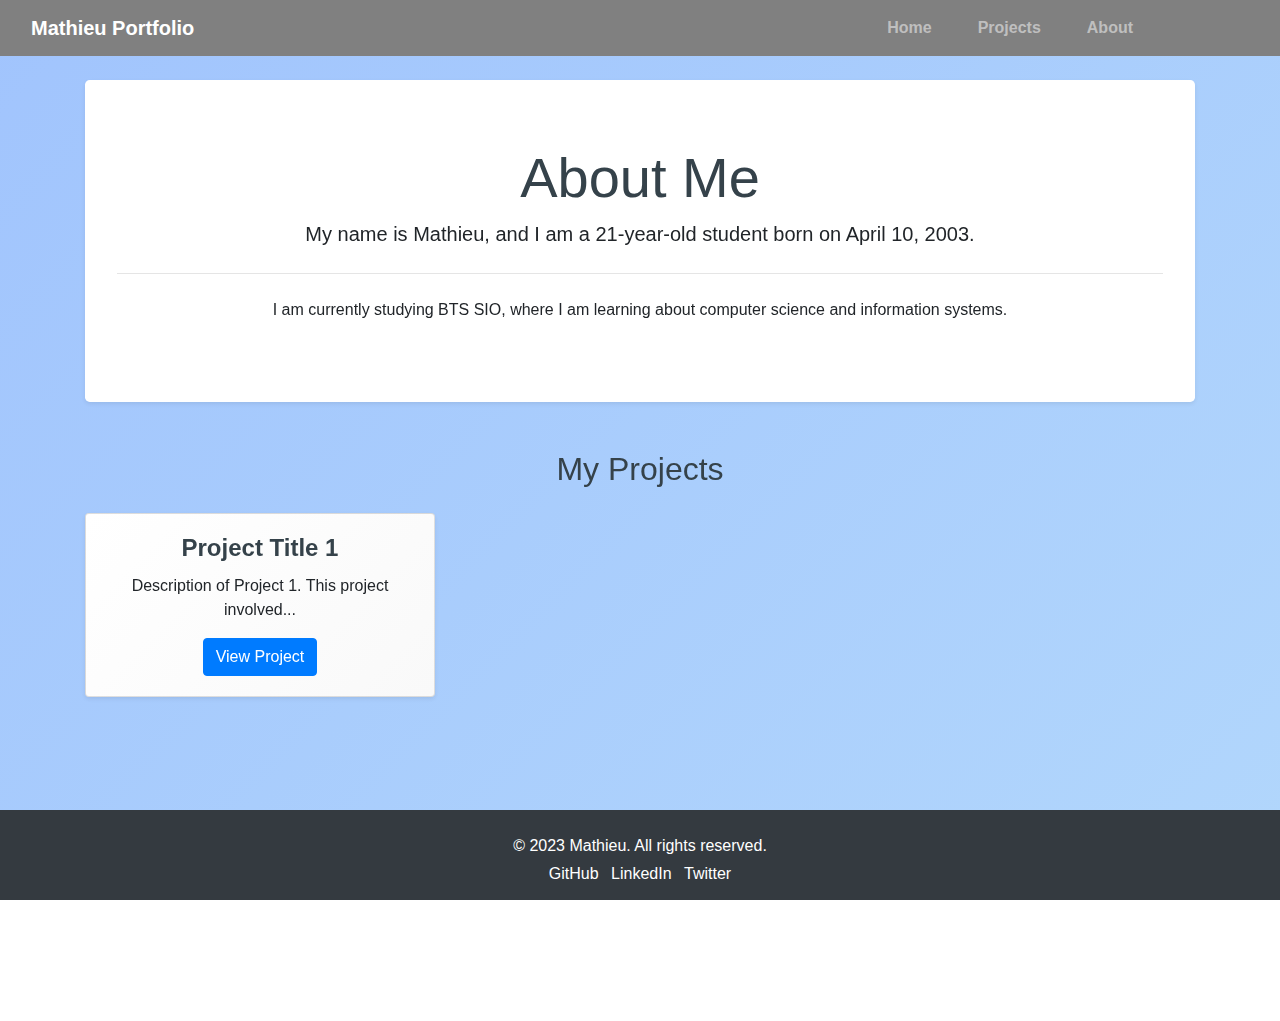
==== src/index.html @ a4931039 "first commit" ====
<!DOCTYPE html>
<html lang="fr">
<head>
    <meta charset="UTF-8">
    <meta name="viewport" content="width=device-width, initial-scale=1.0">
    <title>Mathieu Portfolio</title>
    <link rel="stylesheet" href="https://stackpath.bootstrapcdn.com/bootstrap/4.5.2/css/bootstrap.min.css">
    <link rel="stylesheet" href="assets/css/styles.css">
    <link href="https://fonts.googleapis.com/css2?family=Playfair+Display:wght@400;700&family=Open+Sans&display=swap" rel="stylesheet"></head>
<body>
    <!-- Insertion du header -->
    <div id="header"></div>

    <!-- Contenu Principal -->
    <main class="container">
        <!-- Section About en jumbotron -->
        <section id="about" class="mb-5">
            <div class="jumbotron bg-white shadow-sm">
                <h2 class="display-4 text-center">About Me</h2>
                <p class="lead text-center">
                    My name is Mathieu, and I am a 21-year-old student born on April 10, 2003.
                </p>
                <hr class="my-4">
                <p class="text-center">
                    I am currently studying BTS SIO, where I am learning about computer science and information systems.
                </p>
            </div>
        </section>

        <!-- Section Projects -->
        <section id="projects" class="mt-5">
            <h2 class="text-center mb-4">My Projects</h2>
            <div class="row">
                <div class="col-md-4">
                    <div class="card mb-4 shadow-sm">
                        <div class="card-body">
                            <h3 class="card-title">Project Title 1</h3>
                            <p class="card-text">Description of Project 1. This project involved...</p>
                            <a href="link-to-project-1" target="_blank" class="btn btn-primary">View Project</a>
                        </div>
                    </div>
                </div>
                <!-- Ajoutez d'autres cartes de projets si nécessaire -->
            </div>
        </section>
    </main>

    <!-- Insertion du footer -->
    <div id="footer"></div>

    <!-- Scripts -->
    <script src="https://code.jquery.com/jquery-3.5.1.slim.min.js"></script>
    <script src="https://cdn.jsdelivr.net/npm/@popperjs/core@2.5.4/dist/umd/popper.min.js"></script>
    <script src="https://stackpath.bootstrapcdn.com/bootstrap/4.5.2/js/bootstrap.min.js"></script>
    <script src="assets/js/scripts.js"></script>
    <script src="assets/js/loadHeader.js"></script>
    <script src="assets/js/loadFooter.js"></script>
</body>
</html>
---- src/assets/css/styles.css ----
body {
    font-family: 'Montserrat', sans-serif;
    margin: 0;
    padding: 0;
    background-color: #f4f4f4;
    color: #333;
    text-align: center;
    line-height: 1.6;
}

html, body {
    margin: 0;
    padding: 0;
}

.navbar.fixed-top {
    margin-top: 0;
    top: 0;
    left: 0;
    right: 0;
    z-index: 9999;
}

body {
    padding-top: 0 !important;
}

body::before {
    content: "";
    position: fixed;
    top: 0;
    left: 0;
    width: 100%;
    height: 100%;
    background: linear-gradient(135deg, #a1c4fd, #c2e9fb);
    background-size: 200% 200%;
    z-index: -1;
    animation: gradientShift 10s ease infinite;
}

@keyframes gradientShift {
    0% { background-position: 0% 50%; }
    50% { background-position: 100% 50%; }
    100% { background-position: 0% 50%; }
}

header {
    background: #35424a;
    color: #ffffff;
    padding: 20px 0;
    text-align: center;
}

nav {
    margin: 0;
}

nav a {
    color: #ffffff;
    text-decoration: none;
    margin: 0 15px;
    font-weight: bold;
}

nav a:hover {
    text-decoration: underline;
}

footer {
    background: #35424a;
    color: #ffffff;
    text-align: center;
    padding: 5px 0;
    position: fixed;
    left: 0;
    bottom: 0;
    width: 100%;
    z-index: 9999;
    height: 10%;
}

h1, h2, h3, .card-title {
    font-family: 'Montserrat', sans-serif;
    font-weight: 700;
    color: #35424a;
    margin-bottom: 1rem;
}

.project {
    background: #ffffff;
    border: 1px solid #dddddd;
    border-radius: 5px;
}

.project img {
    max-width: 100%;
    border-radius: 5px;
}

.card {
    border: none;
    border-radius: 20px;
    overflow: hidden;
    box-shadow: 0 2px 8px rgba(0, 0, 0, 0.1);
    transition: transform 0.3s ease, box-shadow 0.3s ease;
    background: linear-gradient(135deg, #ffffff, #f9f9f9);
}

.card:hover {
    transform: translateY(-5px);
    box-shadow: 0 6px 16px rgba(0, 0, 0, 0.2);
}

.card-body {
    padding: 1.5rem;
}

.card-title, h1, h2, h3 {
    color: #35424a;
    text-align: center;
    font-size: 1.5rem;
    margin-bottom: 1rem;
    font-family: 'Montserrat', sans-serif;
}

.card-title {
    font-family: 'Montserrat', sans-serif;
    color: #35424a;
    margin-bottom: 1rem;
}

.card img {
    border-radius: 50px;
}

.navbar-custom {
    background-color: #808080 !important;
}

.nav-link:hover {
    transform: scale(1.2);
    transition: transform 0.3s ease;
}

*,
*::before,
*::after {
    margin: 0;
    padding: 0;
    box-sizing: border-box;
}

.navbar .container {
    padding: 0;
    margin: 0;
}

main.container {
    margin: 0 auto;
    padding-top: 80px;
    padding-bottom: 200px; /* Augmente l'espace sous le contenu */
    text-align: center;
}

/* Ajoute un espace sous le dernier élément du container */
main.container > *:last-child {
    margin-bottom: 100px;
}

p {
    font-size: 1rem;
    margin-bottom: 1.2rem;
}

.container, main {
    text-align: center;
    /*padding: 1rem;*/
}
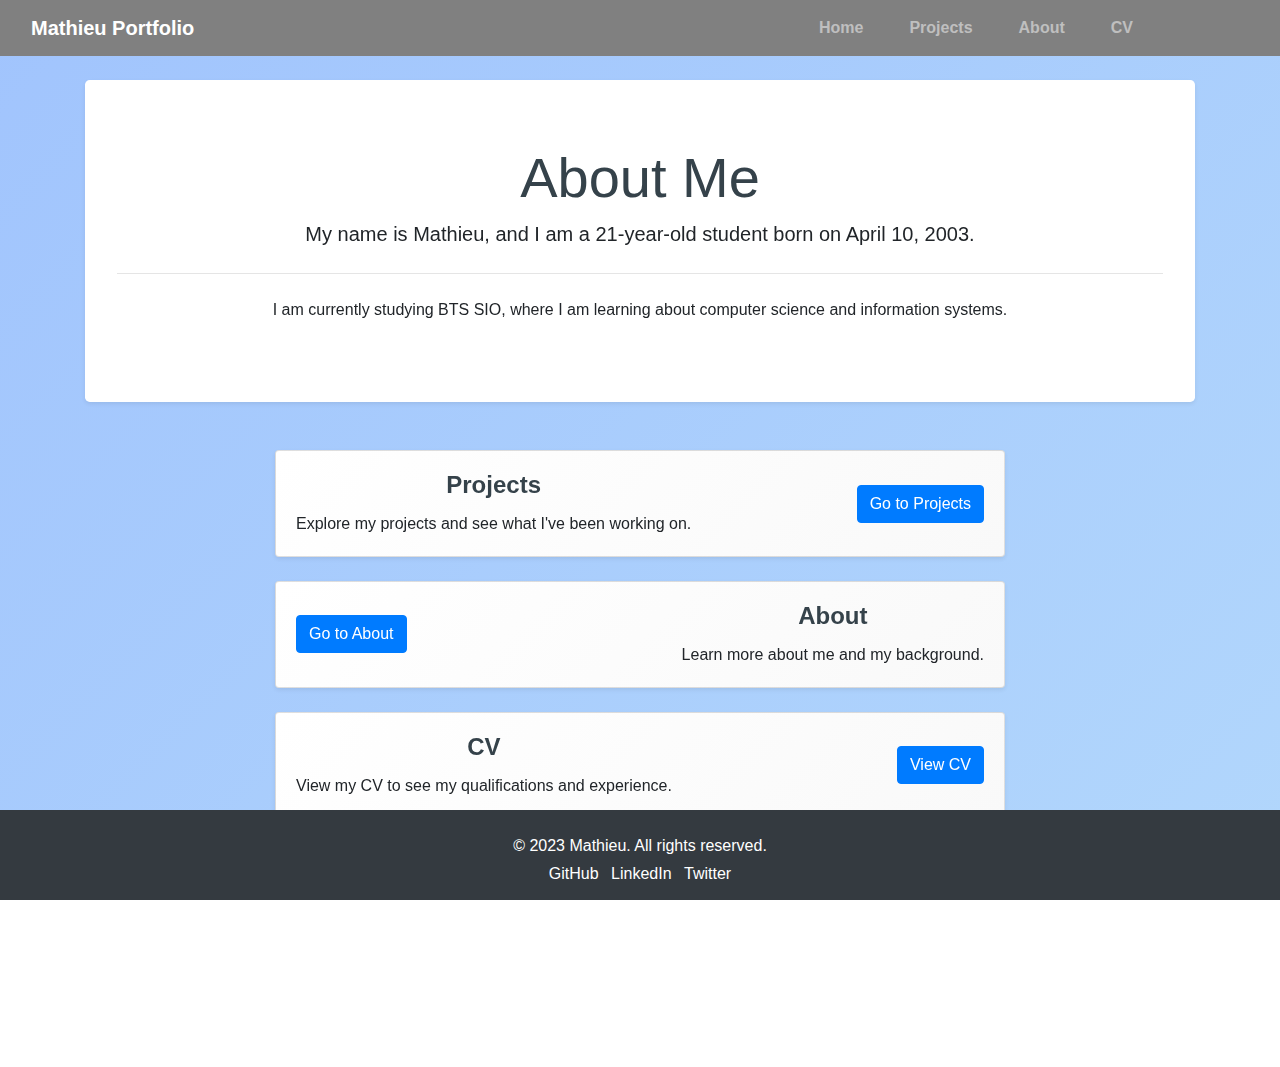
==== commit 56c85c3a: "commit avant bet" ====
--- a/src/index.html
+++ b/src/index.html
@@ -6,7 +6,8 @@
     <title>Mathieu Portfolio</title>
     <link rel="stylesheet" href="https://stackpath.bootstrapcdn.com/bootstrap/4.5.2/css/bootstrap.min.css">
     <link rel="stylesheet" href="assets/css/styles.css">
-    <link href="https://fonts.googleapis.com/css2?family=Playfair+Display:wght@400;700&family=Open+Sans&display=swap" rel="stylesheet"></head>
+    <link href="https://fonts.googleapis.com/css2?family=Playfair+Display:wght@400;700&family=Open+Sans&display=swap" rel="stylesheet">
+</head>
 <body>
     <!-- Insertion du header -->
     <div id="header"></div>
@@ -27,20 +28,46 @@
             </div>
         </section>
 
-        <!-- Section Projects -->
-        <section id="projects" class="mt-5">
-            <h2 class="text-center mb-4">My Projects</h2>
-            <div class="row">
-                <div class="col-md-4">
-                    <div class="card mb-4 shadow-sm">
-                        <div class="card-body">
-                            <h3 class="card-title">Project Title 1</h3>
-                            <p class="card-text">Description of Project 1. This project involved...</p>
-                            <a href="link-to-project-1" target="_blank" class="btn btn-primary">View Project</a>
+        <!-- Section Cards -->
+        <section id="cards" class="mb-5">
+            <div class="row mb-4 justify-content-center">
+                <div class="col-md-8">
+                    <div class="card shadow-sm card-custom">
+                        <div class="card-body d-flex justify-content-between align-items-center">
+                            <div>
+                                <h3 class="card-title">Projects</h3>
+                                <p class="card-text">Explore my projects and see what I've been working on.</p>
+                            </div>
+                            <a href="projects.html" class="btn btn-primary">Go to Projects</a>
                         </div>
                     </div>
                 </div>
-                <!-- Ajoutez d'autres cartes de projets si nécessaire -->
+            </div>
+            <div class="row mb-4 justify-content-center">
+                <div class="col-md-8">
+                    <div class="card shadow-sm card-custom">
+                        <div class="card-body d-flex justify-content-between align-items-center">
+                            <a href="about.html" class="btn btn-primary">Go to About</a>
+                            <div>
+                                <h3 class="card-title">About</h3>
+                                <p class="card-text">Learn more about me and my background.</p>
+                            </div>
+                        </div>
+                    </div>
+                </div>
+            </div>
+            <div class="row mb-4 justify-content-center">
+                <div class="col-md-8">
+                    <div class="card shadow-sm card-custom">
+                        <div class="card-body d-flex justify-content-between align-items-center">
+                            <div>
+                                <h3 class="card-title">CV</h3>
+                                <p class="card-text">View my CV to see my qualifications and experience.</p>
+                            </div>
+                            <a href="assets/pdf/cv.pdf" target="_blank" class="btn btn-primary">View CV</a>
+                        </div>
+                    </div>
+                </div>
             </div>
         </section>
     </main>
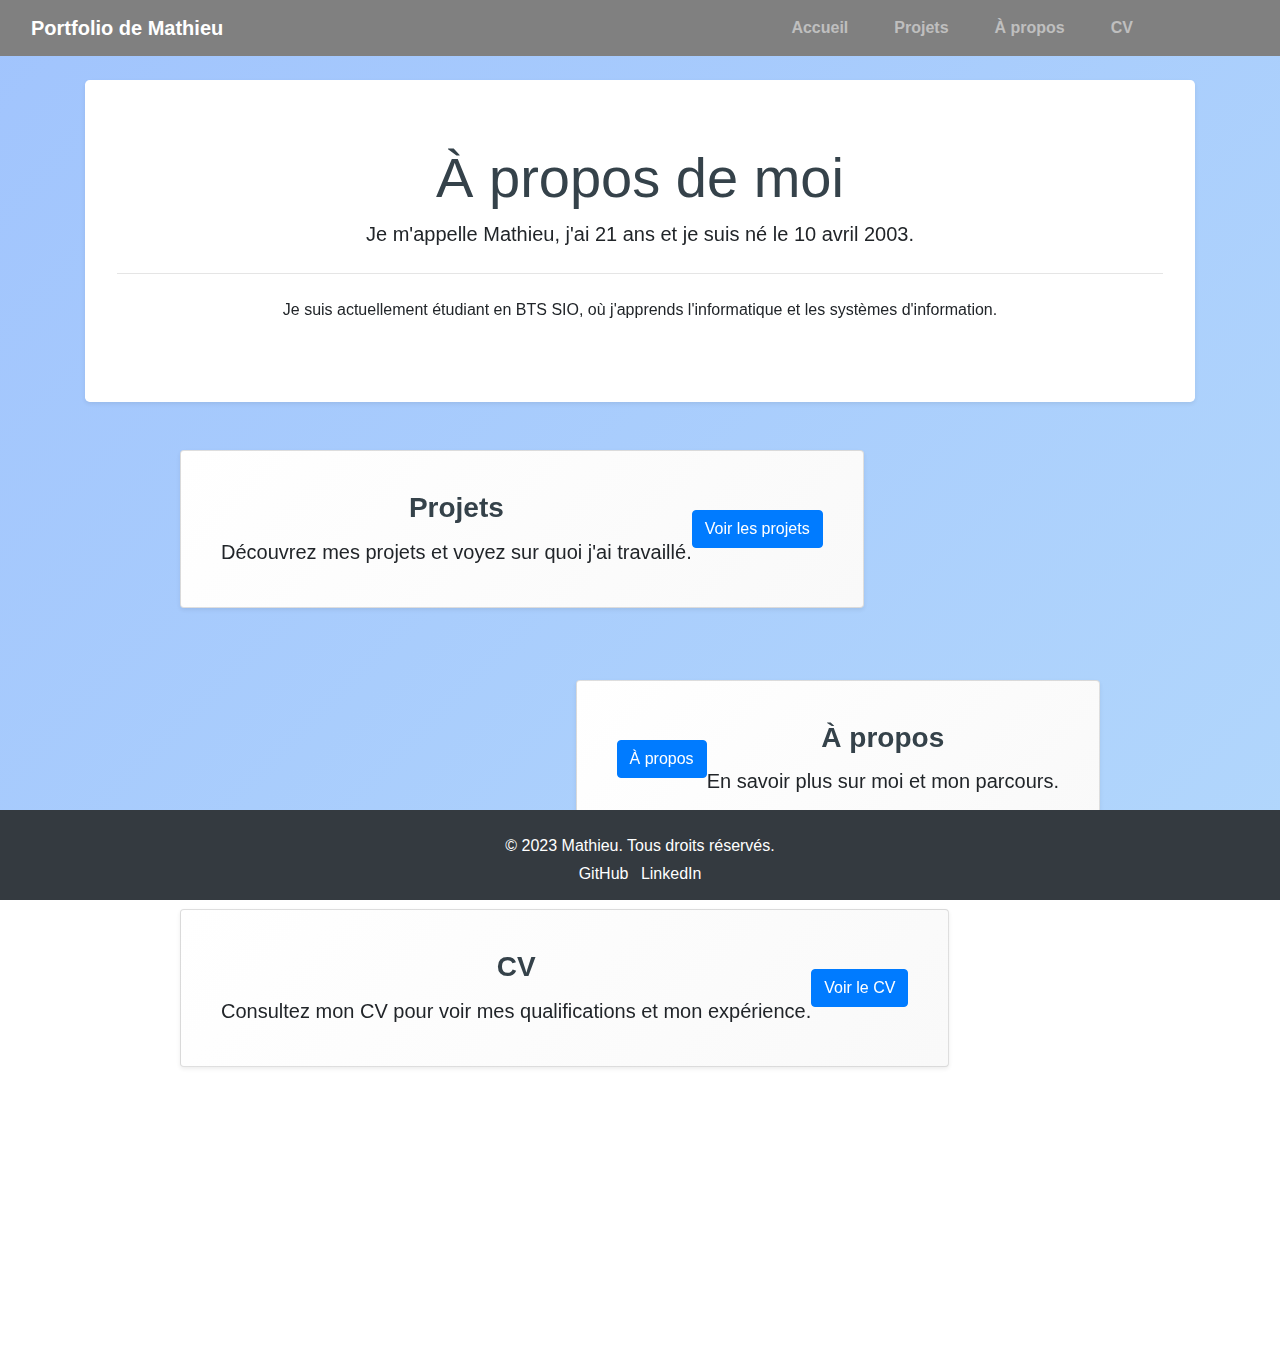
==== commit a9a75fb0: "fr" ====
--- a/src/index.html
+++ b/src/index.html
@@ -3,7 +3,7 @@
 <head>
     <meta charset="UTF-8">
     <meta name="viewport" content="width=device-width, initial-scale=1.0">
-    <title>Mathieu Portfolio</title>
+    <title>Portfolio de Mathieu</title>
     <link rel="stylesheet" href="https://stackpath.bootstrapcdn.com/bootstrap/4.5.2/css/bootstrap.min.css">
     <link rel="stylesheet" href="assets/css/styles.css">
     <link href="https://fonts.googleapis.com/css2?family=Playfair+Display:wght@400;700&family=Open+Sans&display=swap" rel="stylesheet">
@@ -17,54 +17,54 @@
         <!-- Section About en jumbotron -->
         <section id="about" class="mb-5">
             <div class="jumbotron bg-white shadow-sm">
-                <h2 class="display-4 text-center">About Me</h2>
+                <h2 class="display-4 text-center">À propos de moi</h2>
                 <p class="lead text-center">
-                    My name is Mathieu, and I am a 21-year-old student born on April 10, 2003.
+                    Je m'appelle Mathieu, j'ai 21 ans et je suis né le 10 avril 2003.
                 </p>
                 <hr class="my-4">
                 <p class="text-center">
-                    I am currently studying BTS SIO, where I am learning about computer science and information systems.
+                    Je suis actuellement étudiant en BTS SIO, où j'apprends l'informatique et les systèmes d'information.
                 </p>
             </div>
         </section>
 
-        <!-- Section Cards -->
+        <!-- Section Cartes -->
         <section id="cards" class="mb-5">
-            <div class="row mb-4 justify-content-center">
-                <div class="col-md-8">
-                    <div class="card shadow-sm card-custom">
+            <div class="row mb-4">
+                <div class="col-md-10 offset-md-1 d-flex justify-content-start">
+                    <div class="card shadow-sm card-custom mb-5">
                         <div class="card-body d-flex justify-content-between align-items-center">
                             <div>
-                                <h3 class="card-title">Projects</h3>
-                                <p class="card-text">Explore my projects and see what I've been working on.</p>
+                                <h3 class="card-title">Projets</h3>
+                                <p class="card-text">Découvrez mes projets et voyez sur quoi j'ai travaillé.</p>
                             </div>
-                            <a href="projects.html" class="btn btn-primary">Go to Projects</a>
+                            <a href="projects.html" class="btn btn-primary">Voir les projets</a>
                         </div>
                     </div>
                 </div>
             </div>
-            <div class="row mb-4 justify-content-center">
-                <div class="col-md-8">
-                    <div class="card shadow-sm card-custom">
+            <div class="row mb-4">
+                <div class="col-md-10 offset-md-1 d-flex justify-content-end">
+                    <div class="card shadow-sm card-custom mb-5">
                         <div class="card-body d-flex justify-content-between align-items-center">
-                            <a href="about.html" class="btn btn-primary">Go to About</a>
+                            <a href="about.html" class="btn btn-primary">À propos</a>
                             <div>
-                                <h3 class="card-title">About</h3>
-                                <p class="card-text">Learn more about me and my background.</p>
+                                <h3 class="card-title">À propos</h3>
+                                <p class="card-text">En savoir plus sur moi et mon parcours.</p>
                             </div>
                         </div>
                     </div>
                 </div>
             </div>
-            <div class="row mb-4 justify-content-center">
-                <div class="col-md-8">
-                    <div class="card shadow-sm card-custom">
+            <div class="row mb-4">
+                <div class="col-md-10 offset-md-1 d-flex justify-content-start">
+                    <div class="card shadow-sm card-custom mb-5">
                         <div class="card-body d-flex justify-content-between align-items-center">
                             <div>
                                 <h3 class="card-title">CV</h3>
-                                <p class="card-text">View my CV to see my qualifications and experience.</p>
+                                <p class="card-text">Consultez mon CV pour voir mes qualifications et mon expérience.</p>
                             </div>
-                            <a href="assets/pdf/cv.pdf" target="_blank" class="btn btn-primary">View CV</a>
+                            <a href="assets/pdf/cv-mathieu.pdf" target="_blank" class="btn btn-primary">Voir le CV</a>
                         </div>
                     </div>
                 </div>
--- a/src/assets/css/styles.css
+++ b/src/assets/css/styles.css
@@ -118,7 +118,7 @@
 .card-title, h1, h2, h3 {
     color: #35424a;
     text-align: center;
-    font-size: 1.5rem;
+    font-size: 1.75rem;
     margin-bottom: 1rem;
     font-family: 'Montserrat', sans-serif;
 }
@@ -127,6 +127,8 @@
     font-family: 'Montserrat', sans-serif;
     color: #35424a;
     margin-bottom: 1rem;
+    font-size: 1.75rem;
+    font-weight: 700;
 }
 
 .card img {
@@ -176,3 +178,25 @@
     text-align: center;
     /*padding: 1rem;*/
 }
+
+/* Styles personnalisés pour les cartes */
+.card-custom {
+    border-radius: 15px;
+    transition: transform 0.3s ease, box-shadow 0.3s ease;
+    padding: 20px;
+    margin-bottom: 30px; /* Ajoute de l'espace entre les cartes */
+}
+
+.card-custom:hover {
+    transform: translateY(-10px);
+    box-shadow: 0 10px 20px rgba(0, 0, 0, 0.2);
+}
+
+.card-title {
+    font-size: 1.75rem;
+    font-weight: 700;
+}
+
+.card-text {
+    font-size: 1.25rem;
+}
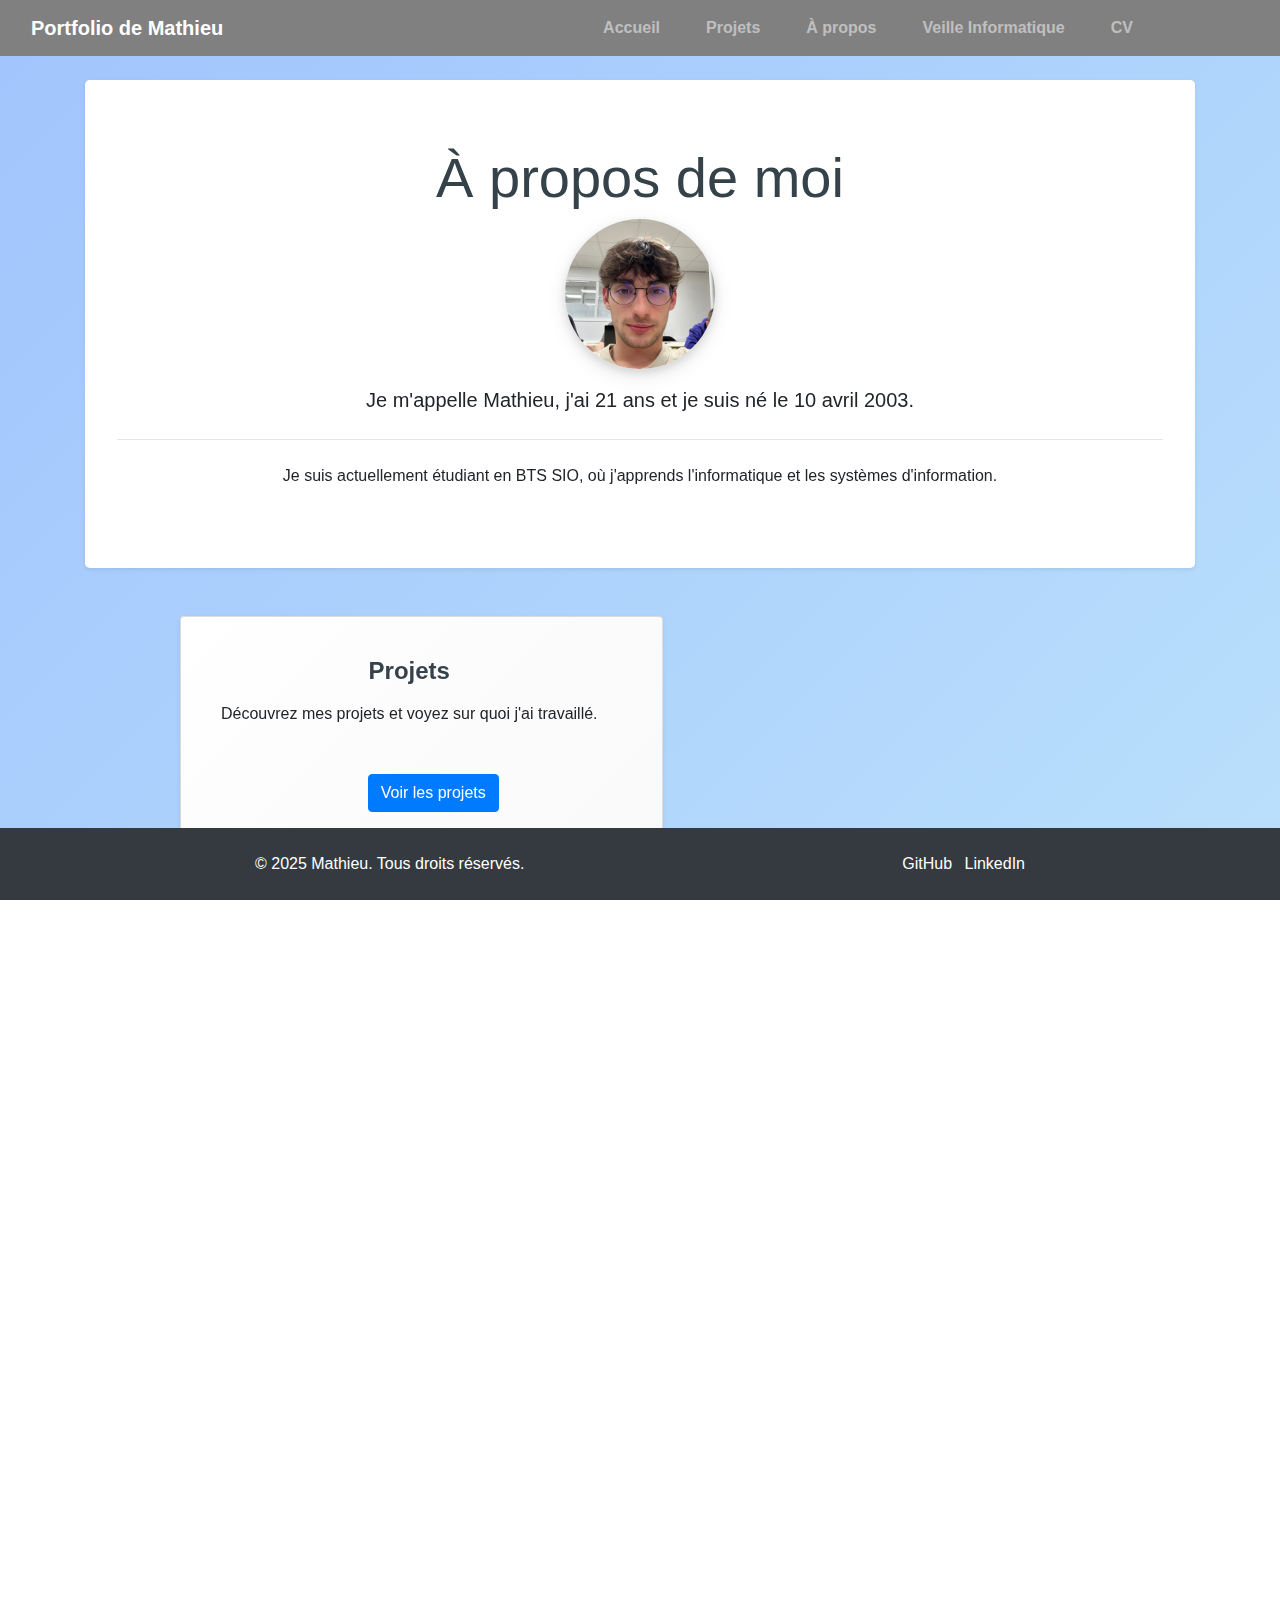
==== commit a59e3024: "fin presqiue" ====
--- a/src/index.html
+++ b/src/index.html
@@ -7,18 +7,23 @@
     <link rel="stylesheet" href="https://stackpath.bootstrapcdn.com/bootstrap/4.5.2/css/bootstrap.min.css">
     <link rel="stylesheet" href="assets/css/styles.css">
     <link href="https://fonts.googleapis.com/css2?family=Playfair+Display:wght@400;700&family=Open+Sans&display=swap" rel="stylesheet">
+    <link rel="stylesheet" href="https://cdnjs.cloudflare.com/ajax/libs/font-awesome/5.15.4/css/all.min.css">
+    <link rel="icon" href="assets/images/photo-mathieu.jpeg " type="image/x-icon">
 </head>
-<body>
+<body class="slide-in-left">
     <!-- Insertion du header -->
     <div id="header"></div>
 
     <!-- Contenu Principal -->
-    <main class="container">
+    <main class="container fade-in-on-scroll">
         <!-- Section About en jumbotron -->
-        <section id="about" class="mb-5">
+        <section id="about" class="mb-5 about-section fade-in-on-scroll">
             <div class="jumbotron bg-white shadow-sm">
                 <h2 class="display-4 text-center">À propos de moi</h2>
-                <p class="lead text-center">
+                <div class="text-center">
+                    <img src="assets/images/photo-mathieu.jpeg" alt="Mathieu" class="rounded-circle img-fluid img-shadow" style="width: 150px; height: 150px;">
+                </div>
+                <p class="lead text-center mt-3">
                     Je m'appelle Mathieu, j'ai 21 ans et je suis né le 10 avril 2003.
                 </p>
                 <hr class="my-4">
@@ -29,25 +34,28 @@
         </section>
 
         <!-- Section Cartes -->
-        <section id="cards" class="mb-5">
-            <div class="row mb-4">
-                <div class="col-md-10 offset-md-1 d-flex justify-content-start">
-                    <div class="card shadow-sm card-custom mb-5">
-                        <div class="card-body d-flex justify-content-between align-items-center">
-                            <div>
+        <section id="cards" class="mb-5 fade-in-on-scroll">
+            <!-- Première carte -->
+            <div class="row mb-4 fade-in-on-scroll">
+                <div class="col-md-10 offset-md-1 d-flex justify-content-start fade-in-on-scroll">
+                    <div class="card shadow-sm card-custom mb-5 fade-in-on-scroll">
+                        <div class="card-body d-flex justify-content-between align-items-center fade-in-on-scroll">
+                            <div class="mr-4">
                                 <h3 class="card-title">Projets</h3>
                                 <p class="card-text">Découvrez mes projets et voyez sur quoi j'ai travaillé.</p>
                             </div>
-                            <a href="projects.html" class="btn btn-primary">Voir les projets</a>
+                            <a href="projects.html" class="btn btn-primary ml-4">Voir les projets</a>
                         </div>
                     </div>
                 </div>
             </div>
-            <div class="row mb-4">
-                <div class="col-md-10 offset-md-1 d-flex justify-content-end">
-                    <div class="card shadow-sm card-custom mb-5">
-                        <div class="card-body d-flex justify-content-between align-items-center">
-                            <a href="about.html" class="btn btn-primary">À propos</a>
+            <!-- Deuxième carte -->
+            <div class="row mb-4 fade-in-on-scroll">
+                <div class="col-md-10 offset-md-1 d-flex justify-content-end fade-in-on-scroll">
+                    <div class="card shadow-sm card-custom mb-5 fade-in-on-scroll">
+                        <div class="card-body d-flex justify-content-between align-items-center fade-in-on-scroll">
+                            <!-- Espace à droite de ce bouton -->
+                            <a href="about.html" class="btn btn-primary mr-4">À propos</a>
                             <div>
                                 <h3 class="card-title">À propos</h3>
                                 <p class="card-text">En savoir plus sur moi et mon parcours.</p>
@@ -56,16 +64,58 @@
                     </div>
                 </div>
             </div>
-            <div class="row mb-4">
-                <div class="col-md-10 offset-md-1 d-flex justify-content-start">
-                    <div class="card shadow-sm card-custom mb-5">
-                        <div class="card-body d-flex justify-content-between align-items-center">
-                            <div>
+            <!-- Troisième carte -->
+            <div class="row mb-4 fade-in-on-scroll">
+                <div class="col-md-10 offset-md-1 d-flex justify-content-start fade-in-on-scroll">
+                    <div class="card shadow-sm card-custom mb-5 fade-in-on-scroll">
+                        <div class="card-body d-flex justify-content-between align-items-center fade-in-on-scroll">
+                            <div class="mr-4">
                                 <h3 class="card-title">CV</h3>
                                 <p class="card-text">Consultez mon CV pour voir mes qualifications et mon expérience.</p>
                             </div>
-                            <a href="assets/pdf/cv-mathieu.pdf" target="_blank" class="btn btn-primary">Voir le CV</a>
+                            <a href="assets/pdf/cv-mathieu.pdf" target="_blank" class="btn btn-primary ml-4">Voir le CV</a>
                         </div>
+                    </div>
+                </div>
+            </div>
+        </section>
+
+        <!-- Section Icônes -->
+        <section id="skills" class="mb-5 fade-in-on-scroll">
+            <div class="container text-center fade-in-on-scroll">
+                <h2 class="mb-4">Compétences</h2>
+                <div class="row justify-content-center fade-in-on-scroll">
+                    <div class="col-md-2 fade-in-on-scroll">
+                        <i class="fab fa-html5 fa-3x"></i>
+                        <p>HTML</p>
+                    </div>
+                    <div class="col-md-2 fade-in-on-scroll">
+                        <i class="fab fa-css3-alt fa-3x"></i>
+                        <p>CSS</p>
+                    </div>
+                    <div class="col-md-2 fade-in-on-scroll">
+                        <i class="fab fa-php fa-3x"></i>
+                        <p>PHP</p>
+                    </div>
+                    <div class="col-md-2 fade-in-on-scroll">
+                        <i class="fab fa-java fa-3x"></i>
+                        <p>Java</p>
+                    </div>
+                    <div class="col-md-2 fade-in-on-scroll">
+                        <i class="fab fa-js fa-3x"></i>
+                        <p>JavaScript</p>
+                    </div>
+                    <div class="col-md-2 fade-in-on-scroll">
+                        <i class="fab fa-symfony fa-3x"></i>
+                        <p>Symfony</p>
+                    </div>
+                    <div class="col-md-2 fade-in-on-scroll">
+                        <i class="fas fa-cake fa-3x"></i>
+                        <p>CakePHP</p>
+                    </div>
+                    <div class="col-md-2 fade-in-on-scroll">
+                        <i class="fas fa-code fa-3x"></i>
+                        <p>Twig</p>
                     </div>
                 </div>
             </div>
--- a/src/assets/css/styles.css
+++ b/src/assets/css/styles.css
@@ -25,6 +25,7 @@
     padding-top: 0 !important;
 }
 
+/* Animation de fond en dégradé */
 body::before {
     content: "";
     position: fixed;
@@ -32,15 +33,17 @@
     left: 0;
     width: 100%;
     height: 100%;
-    background: linear-gradient(135deg, #a1c4fd, #c2e9fb);
-    background-size: 200% 200%;
+    background: linear-gradient(135deg, #a1c4fd, #c2e9fb, #fbc2eb, #a6c1ee);
+    background-size: 400% 400%;
     z-index: -1;
-    animation: gradientShift 10s ease infinite;
+    animation: gradientShift 15s ease infinite;
 }
 
 @keyframes gradientShift {
     0% { background-position: 0% 50%; }
+    25% { background-position: 50% 50%; }
     50% { background-position: 100% 50%; }
+    75% { background-position: 50% 50%; }
     100% { background-position: 0% 50%; }
 }
 
@@ -72,11 +75,13 @@
     text-align: center;
     padding: 5px 0;
     position: fixed;
-    left: 0;
+    left: 50%;
+    transform: translateX(-50%);
     bottom: 0;
-    width: 100%;
+    width: 100%; /* Ajustez ce pourcentage selon vos besoins */
+   /* max-width: 800px; /* Optionnel : largeur maximale */
     z-index: 9999;
-    height: 10%;
+    height: auto;
 }
 
 h1, h2, h3, .card-title {
@@ -104,6 +109,7 @@
     box-shadow: 0 2px 8px rgba(0, 0, 0, 0.1);
     transition: transform 0.3s ease, box-shadow 0.3s ease;
     background: linear-gradient(135deg, #ffffff, #f9f9f9);
+    height: 100%;
 }
 
 .card:hover {
@@ -113,6 +119,11 @@
 
 .card-body {
     padding: 1.5rem;
+    display: flex;
+    flex-direction: column;
+    justify-content: center;
+    align-items: center;
+    text-align: center;
 }
 
 .card-title, h1, h2, h3 {
@@ -127,12 +138,17 @@
     font-family: 'Montserrat', sans-serif;
     color: #35424a;
     margin-bottom: 1rem;
-    font-size: 1.75rem;
+    font-size: 1.5rem;
     font-weight: 700;
 }
 
 .card img {
     border-radius: 50px;
+}
+
+.card-text {
+    font-size: 1rem;
+    margin-top: 1rem;
 }
 
 .navbar-custom {
@@ -188,15 +204,124 @@
 }
 
 .card-custom:hover {
-    transform: translateY(-10px);
-    box-shadow: 0 10px 20px rgba(0, 0, 0, 0.2);
+    transform: scale(1.03);
 }
 
 .card-title {
-    font-size: 1.75rem;
+    font-size: 1.5rem;
     font-weight: 700;
 }
 
 .card-text {
-    font-size: 1.25rem;
-}
+    font-size: 1rem;
+    margin-top: 1rem;
+}
+
+/* Ajoute une marge en bas de la section "À propos" */
+.about-section {
+    margin-bottom: 100px; /* Ajustez cette valeur selon vos besoins */
+}
+
+/* Styles pour la section des compétences */
+#skills {
+    opacity: 0;
+    transition: opacity 1s ease-in-out;
+}
+
+#skills.visible {
+    opacity: 1;
+}
+
+#skills .col-md-2 {
+    margin-bottom: 20px;
+}
+
+#skills i {
+    color: #35424a;
+    margin-bottom: 10px;
+}
+
+/* Animation d'ouverture */
+@keyframes fadeIn {
+    from {
+        opacity: 0;
+        transform: translateY(20px);
+    }
+    to {
+        opacity: 1;
+        transform: translateY(0);
+    }
+}
+
+.fade-in {
+    animation: fadeIn 1s ease-in-out;
+}
+
+/* Animation d'ouverture - slideInLeft */
+@keyframes slideInLeft {
+    from {
+        opacity: 0;
+        transform: translateX(-100%);
+    }
+    to {
+        opacity: 1;
+        transform: translateX(0);
+    }
+}
+
+.slide-in-left {
+    animation: slideInLeft 1s ease-in-out;
+}
+
+/* Animation d'ouverture - slideInRight */
+@keyframes slideInRight {
+    from {
+        opacity: 0;
+        transform: translateX(100%);
+    }
+    to {
+        opacity: 1;
+        transform: translateX(0);
+    }
+}
+
+.slide-in-right {
+    animation: slideInRight 1s ease-in-out;
+}
+
+/* Animation d'ouverture - zoomIn */
+@keyframes zoomIn {
+    from {
+        opacity: 0;
+        transform: scale(0.5);
+    }
+    to {
+        opacity: 1;
+        transform: scale(1);
+    }
+}
+
+.zoom-in {
+    animation: zoomIn 1s ease-in-out;
+}
+
+/* Animation d'apparition pour les cartes */
+.fade-in-on-scroll {
+    opacity: 0;
+    transform: translateY(20px);
+    transition: opacity 1s ease-in-out, transform 1s ease-in-out;
+}
+
+.fade-in-on-scroll.visible {
+    opacity: 1;
+    transform: translateY(0);
+}
+
+.rounded-circle {
+    border-radius: 50%;
+    object-fit: cover;
+}
+
+.img-shadow {
+    box-shadow: 0 4px 8px rgba(0, 0, 0, 0.1), 0 6px 20px rgba(0, 0, 0, 0.1);
+}
